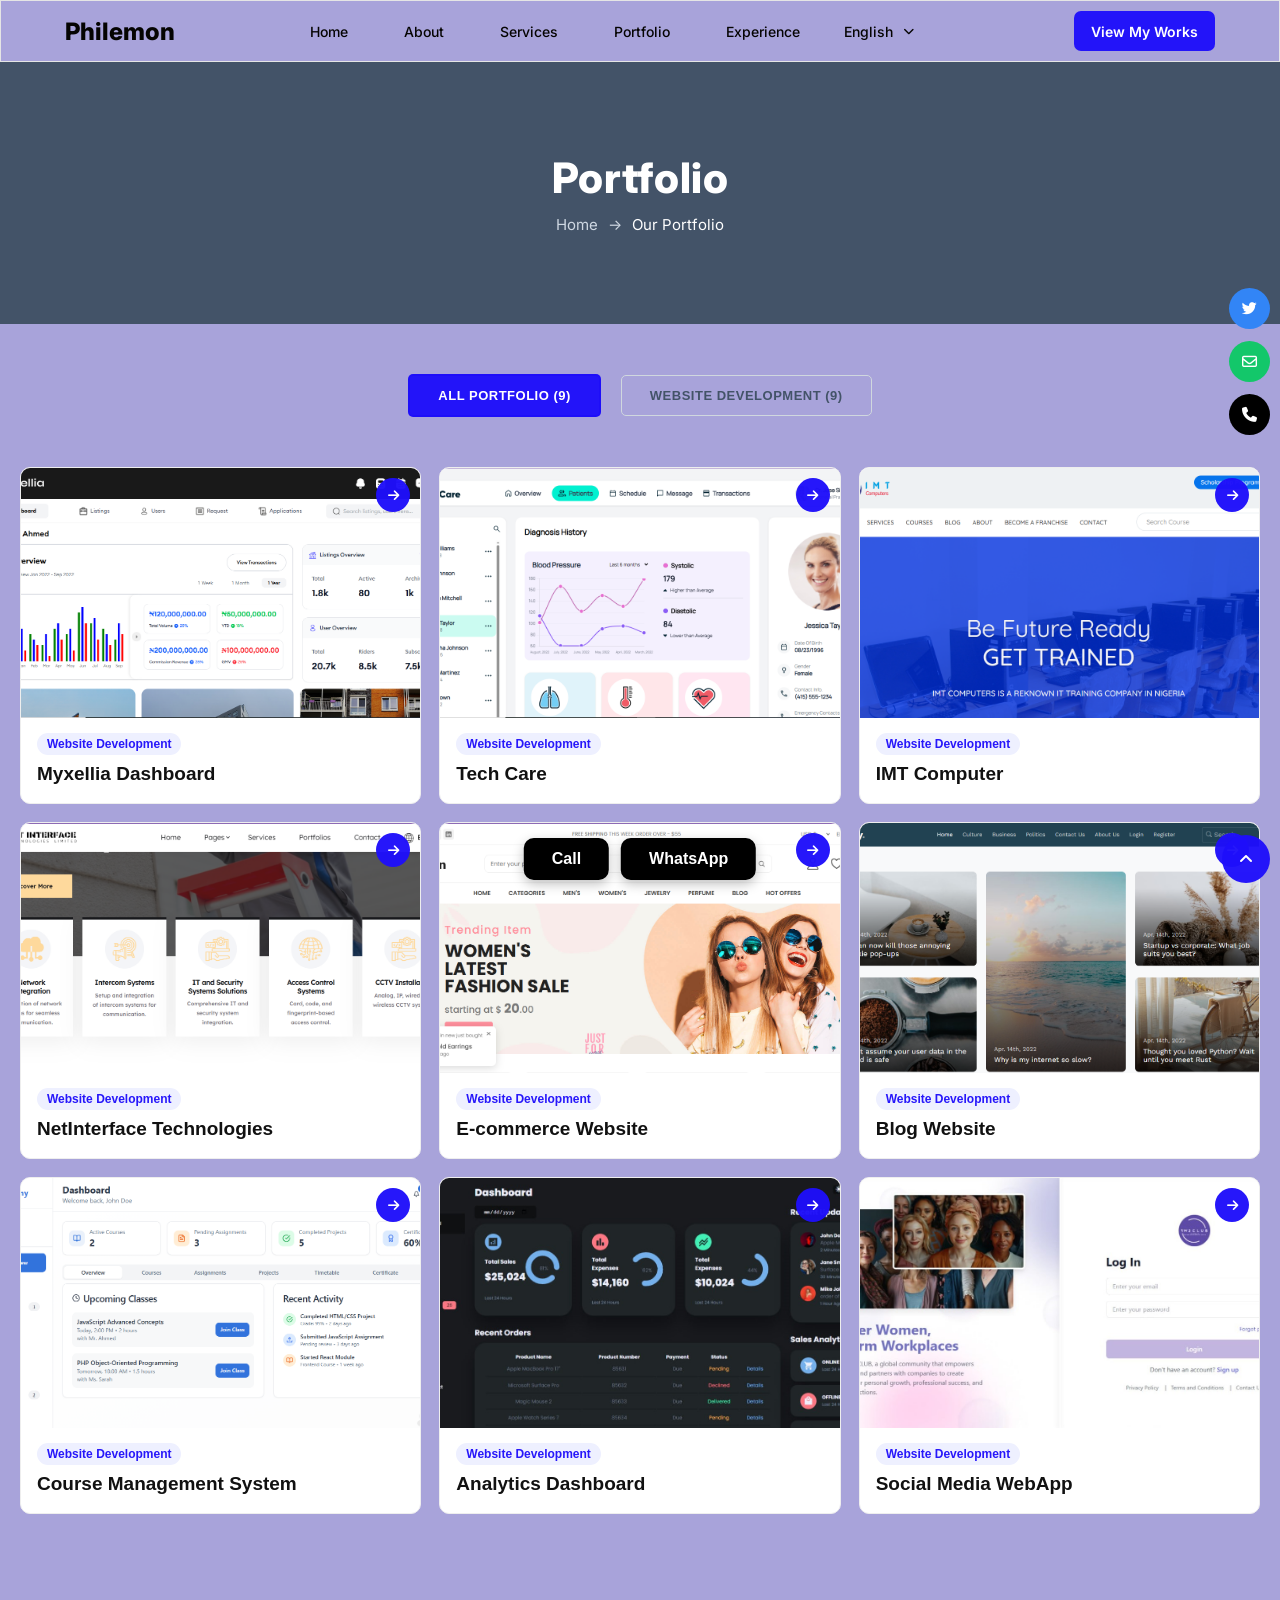
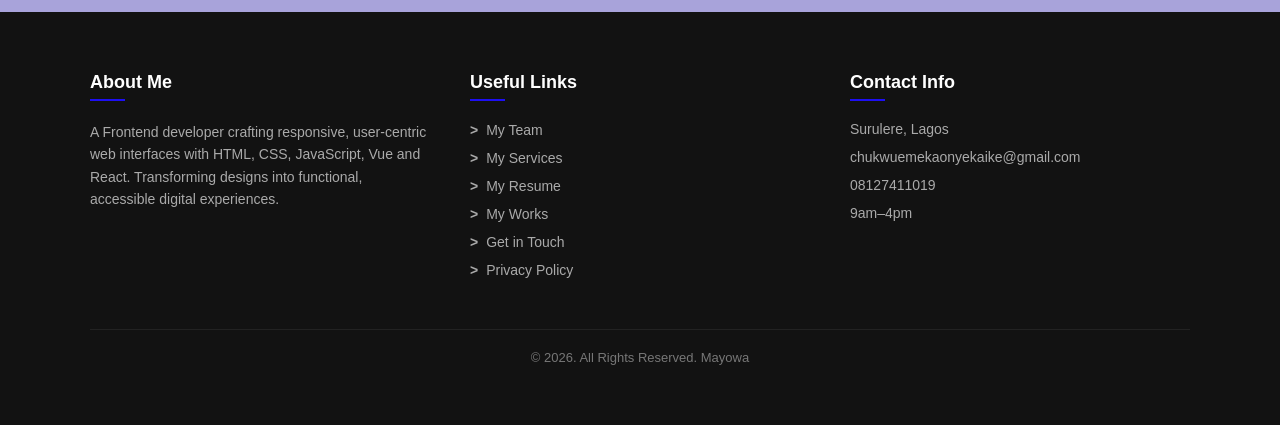
==== indexII.html @ e8e8dec0 "first commit" ====
<!DOCTYPE html>
<html lang="en">
<head>
    <meta charset="UTF-8">
    <meta name="viewport" content="width=device-width, initial-scale=1.0">
    <title>Portfolio - Philemon</title>
    
    <!-- Google Font (Inter for clean modern look) -->
    <link href="https://fonts.googleapis.com/css2?family=Inter:wght@400;500;600;700;800&display=swap" rel="stylesheet">
    
    <!-- Font Awesome Icon CDN -->
    <link rel="stylesheet" href="https://cdnjs.cloudflare.com/ajax/libs/font-awesome/6.5.1/css/all.min.css" />
    
    <!-- Custom CSS -->
    <link rel="stylesheet" href="styleII.css">
</head>
<body>

      <!-- =====================================
         1. HEADER / NAVIGATION BAR
    ====================================== -->

    <header class="header">

        <nav class="navbar">

            <!-- Website Logo -->
            <a href="#" class="logo">Philemon</a>

            <!-- Mobile Menu Toggle -->
            <input type="checkbox" id="menu-toggle">

            <label for="menu-toggle" class="menu-icon">
                <span></span>
                <span></span>
                <span></span>
            </label>

            <!-- Navigation Links -->
            <div class="nav-menu">

                <ul class="nav-links">

                    <li><a href="#home">Home</a></li>

                    <li><a href="#about">About</a></li>

                    <li><a href="#services">Services</a></li>

                    <li><a href="#portfolio">Portfolio</a></li>

                    <li><a href="#experience">Experience</a></li>

                </ul>

                <!-- Language Selector -->
                <div class="language-selector">

                    <a href="#" class="language">
                        English
                        <i class="fa-solid fa-chevron-down"></i>
                    </a>

                </div>

                <!-- View My Works Button -->
                <a href="#portfolio" class="work-button">
                    View My Works
                </a>

            </div>

        </nav>

    </header>
    

    <!-- ========================================== -->
    <!-- PORTFOLIO HERO / BANNER SECTION -->
    <!-- ========================================== -->
    <section class="portfolio-hero">
        <div class="hero-content">
            <h1>Portfolio</h1>
            <p class="breadcrumb">Home <span class="arrow">&rarr;</span> <span class="current">Our Portfolio</span></p>
        </div>

          <!-- FLOATING SOCIAL MEDIA ICONS -->
    <div class="social-icons">

        <!-- Twitter -->
        <a href="#" class="social-link twitter" aria-label="Twitter">
            <i class="fa-brands fa-twitter"></i>
        </a>

        <!-- Email -->
        <a href="mailto:your-email@example.com" class="social-link email" aria-label="Email">
            <i class="fa-regular fa-envelope"></i>
        </a>

        <!-- Phone -->
        <a href="tel:+2340000000000" class="social-link phone" aria-label="Phone">
            <i class="fa-solid fa-phone"></i>
        </a>
        


    </div>

</section>

    <!-- ========================================== -->
    <!-- PORTFOLIO FILTER BUTTONS SECTION -->
    <!-- ========================================== -->
    <section class="portfolio-filter-section">
        <div class="filter-buttons">
            <button class="filter-btn active">ALL PORTFOLIO (9)</button>
            <button class="filter-btn">WEBSITE DEVELOPMENT (9)</button>
        </div>
    </section>
    <div class="works-grid">
        <!-- CARD 1 -->
        <div class="work-card">
            <div class="work-img">
                <img src="images II/my xiella.png" alt="Myxellia Dashboard">
                <a href="#" class="work-arrow"><i class="fa-solid fa-arrow-right"></i></a>
            </div>
            <div class="work-info">
                <span class="work-tag">Website Development</span>
                <h3>Myxellia Dashboard</h3>
            </div>
        </div>

        <!-- CARD 2 -->
        <div class="work-card">
            <div class="work-img">
                <img src="images II/tech care.png" alt="Tech Care">
                <a href="#" class="work-arrow"><i class="fa-solid fa-arrow-right"></i></a>
            </div>
            <div class="work-info">
                <span class="work-tag">Website Development</span>
                <h3>Tech Care</h3>
            </div>
        </div>

        <!-- CARD 3 -->
        <div class="work-card">
            <div class="work-img">
                <img src="images II/IMT computer.png" alt="IMT Computer">
                <a href="#" class="work-arrow"><i class="fa-solid fa-arrow-right"></i></a>
            </div>
            <div class="work-info">
                <span class="work-tag">Website Development</span>
                <h3>IMT Computer</h3>
            </div>
        </div>

        <!-- CARD 4 -->
        <div class="work-card">
            <div class="work-img">
                <img src="images II/netineerface.png" alt="NetInterface Technologies">
                <a href="#" class="work-arrow"><i class="fa-solid fa-arrow-right"></i></a>
            </div>
            <div class="work-info">
                <span class="work-tag">Website Development</span>
                <h3>NetInterface Technologies</h3>
            </div>
        </div>

        <!-- CARD 5 -->
        <div class="work-card">
            <div class="work-img">
                <img src="images II/e-commerce website.png" alt="E-commerce Website">
                <a href="#" class="work-arrow"><i class="fa-solid fa-arrow-right"></i></a>
            </div>
            <div class="work-info">
                <span class="work-tag">Website Development</span>
                <h3>E-commerce Website</h3>
            </div>
        </div>

        <!-- CARD 6 -->
        <div class="work-card">
            <div class="work-img">
                <img src="images II/blog website.png" alt="Blog Website">
                <a href="#" class="work-arrow"><i class="fa-solid fa-arrow-right"></i></a>
            </div>
            <div class="work-info">
                <span class="work-tag">Website Development</span>
                <h3>Blog Website</h3>
            </div>
        </div>

        <!-- CARD 7 - NOW INSIDE GRID -->
        <div class="work-card">
            <div class="work-img">
                <img src="images II/course management.png" alt="Course Management System">
                <a href="#" class="work-arrow"><i class="fa-solid fa-arrow-right"></i></a>
            </div>
            <div class="work-info">
                <span class="work-tag">Website Development</span>
                <h3>Course Management System</h3>
            </div>
        </div>

        <!-- CARD 8 - NOW INSIDE GRID -->
        <div class="work-card">
            <div class="work-img">
                <img src="images II/analytical dashboard.jpg" alt="Analytics Dashboard">
                <a href="#" class="work-arrow"><i class="fa-solid fa-arrow-right"></i></a>
            </div>
            <div class="work-info">
                <span class="work-tag">Website Development</span>
                <h3>Analytics Dashboard</h3>
            </div>
        </div>

        <!-- CARD 9 - NOW INSIDE GRID -->
        <div class="work-card">
            <div class="work-img">
                <img src="images II/social media webapp.jpg" alt="Social Media WebApp">
                <a href="#" class="work-arrow"><i class="fa-solid fa-arrow-right"></i></a>
            </div>
            <div class="work-info">
                <span class="work-tag">Website Development</span>
                <h3>Social Media WebApp</h3>
            </div>
        </div>
        <section class="colored-banner-section">
  <!-- Your content or grid goes here -->
</section>

    </div> <!-- closes works-grid -->
</section> <!-- closes works-section -->
<div class="fixed-cta-bar">
  <a href="tel:+2340000000000" class="cta-btn">Call</a>
  <a href="https://wa.me/2340000000000" target="_blank" rel="noopener noreferrer" class="cta-btn">WhatsApp</a>
</div>

<footer class="footer">
  <div class="footer-container">
    
    <!-- Column 1: About Me -->
    <div class="footer-col">
      <h3>About Me</h3>
      <p>A Frontend developer crafting responsive, user-centric web interfaces with HTML, CSS, JavaScript, Vue and React. Transforming designs into functional, accessible digital experiences.</p>
    </div>

    <!-- Column 2: Useful Links -->
    <div class="footer-col">
      <h3>Useful Links</h3>
      <ul class="footer-links">
        <li><a href="#"><span>&gt;</span> My Team</a></li>
        <li><a href="#"><span>&gt;</span> My Services</a></li>
        <li><a href="#"><span>&gt;</span> My Resume</a></li>
        <li><a href="#"><span>&gt;</span> My Works</a></li>
        <li><a href="#"><span>&gt;</span> Get in Touch</a></li>
        <li><a href="#"><span>&gt;</span> Privacy Policy</a></li>
      </ul>
    </div>

    <!-- Column 3: Contact Info (Icons Removed) -->
    <div class="footer-col">
      <h3>Contact Info</h3>
      <ul class="footer-contact">
        <li>Surulere, Lagos</li>
        <li>chukwuemekaonyekaike@gmail.com</li>
        <li>08127411019</li>
        <li>9am–4pm</li>
      </ul>
    </div>

  </div>

  <!-- Bottom Bar -->
  <div class="footer-bottom">
    <p>&copy; 2026. All Rights Reserved. Mayowa</p>
  </div>
</footer>
<!-- Back to Top Button -->
<a href="#" class="back-to-top" id="scrollTopBtn" aria-label="Scroll to Top">
  <i class="fa-solid fa-angle-up"></i>
</a>
</body>
</html>
---- styleII.css ----
/* =========================================
   1. GLOBAL SETTINGS
========================================= */

* {
    margin: 0;
    padding: 0;
    box-sizing: border-box;
}

html {
    scroll-behavior: smooth;
}

body {
    font-family: 'Inter', sans-serif;
    background-color: #0e0101;
    color: #111111;
}

/* =========================================
   2. HEADER / NAVIGATION BAR
========================================= */

.header {
    width: 100%;
    min-height: 62px;
    background-color: #a8a3da;
    border: 1px solid #e5e5e5;
}

/* =========================================
   3. NAVBAR CONTAINER
========================================= */

.navbar {
    width: 100%;
    min-height: 60px;
    padding: 0 64px;
    display: flex;
    align-items: center;
    justify-content: space-between;
}

/* =========================================
   4. WEBSITE LOGO
========================================= */

.logo {
    font-size: 24px;
    font-weight: 800;
    color: #050402;
    text-decoration: none;
    white-space: nowrap;
}

/* =========================================
   5. NAVIGATION MENU
========================================= */

.nav-menu {
    display: flex;
    align-items: center;
}

.nav-links {
    display: flex;
    align-items: center;
    gap: 56px;
    list-style: none;
}

.nav-links li a {
    font-size: 14px;
    font-weight: 500;
    color: #050402;
    text-decoration: none;
    transition: color 0.3s ease;
}

.nav-links li a:hover {
    color: hsla(244, 96%, 52%, 0.966);
}

/* =========================================
   6. LANGUAGE SELECTOR
========================================= */

.language-selector {
    margin-left: 44px;
}

.language {
    display: flex;
    align-items: center;
    gap: 10px;
    font-size: 14px;
    font-weight: 500;
    color: #050402;
    text-decoration: none;
}

.language i {
    font-size: 11px;
}

/* =========================================
   7. VIEW MY WORKS BUTTON
========================================= */


.work-button {
    display: inline-flex;
    align-items: center;
    justify-content: center;
    height: 40px;
    padding: 0 17px;
    margin-left: 160px;
    background-color: hsla(244, 96%, 52%, 0.966);
    color: #ffffff;
    font-size: 14px;
    font-weight: 600;
    text-decoration: none;
    border-radius: 7px;
    white-space: nowrap;
    transition: background-color 0.3s ease;
}

.work-button:hover {
    background-color:hsla(244, 96%, 52%, 0.966);
}

/* =========================================
   8. MOBILE MENU ICON
========================================= */

#menu-toggle {
    display: none;
}

.menu-icon {
    display: none;
    cursor: pointer;
    flex-direction: column;
    gap: 5px;
}

.menu-icon span {
    width: 25px;
    height: 2px;
    background-color: #FAF9F6; 
    border-radius: 5px;
}

/* ========================================== */
/* PORTFOLIO HERO BANNER STYLES */
/* ========================================== */
.portfolio-hero {
    position: relative;
    background-color: #435368; /* Slate blue background from design */
    padding: 90px 20px;
    text-align: center;
    color: #ffffff;
}

.hero-content h1 {
    font-size: 42px;
    font-weight: 800;
    margin-bottom: 12px;
    letter-spacing: 0.5px;
}

.breadcrumb {
    font-size: 15px;
    color: #cfd8e3;
    font-weight: 400;
}

.breadcrumb .arrow {
    margin: 0 6px;
}

.breadcrumb .current {
    color: #ffffff;
}

/* =========================================
   16. FLOATING SOCIAL MEDIA ICONS - FIXED
========================================= */

.social-icons {
    position: fixed;
    right: 10px;
    top: 32%;
    display: flex;
    flex-direction: column;
    gap: 12px;
    z-index: 100;
}

.social-link {
    width: 41px;
    height: 41px;
    display: flex;
    align-items: center;
    justify-content: center;
    border-radius: 50%;
    color: #ffffff;
    font-size: 15px;
    text-decoration: none;
    transition: 0.3s ease;
}

.social-link:hover {
    transform: scale(1.1);
}

.twitter {
    background-color: #3285f6;
}

.email {
    background-color: #13c76a;
}

.phone {
    background-color: #000000 !important; /* FIXED: BLACK CIRCLE */
    color: #ffffff !important;
}


/* =========================================
   18. BACK TO TOP BUTTON
========================================= */

.back-to-top {
    width: 48px;
    height: 48px;
    position: fixed;
    right: 10px;
    bottom: 17px;
    display: flex;
    align-items: center;
    justify-content: center;
    background-color: hsla(244, 96%, 52%, 0.966);
    color: #ffffff;
    border-radius: 50%;
    font-size: 16px;
    text-decoration: none;
    z-index: 100;
    transition: 0.3s ease;
}

.back-to-top:hover {
    background-color:hsla(244, 96%, 52%, 0.966);
    transform: translateY(-4px);
}


/* ========================================== */
/* PORTFOLIO FILTER STYLES */
/* ========================================== */
.portfolio-filter-section {
    padding: 50px 20px;
    background-color: #a8a3da;
    
}

.filter-buttons {
    display: flex;
    justify-content: center;
    align-items: center;
    gap: 20px;
    flex-wrap: wrap;
}

.filter-btn {
    padding: 12px 28px;
    font-size: 13px;
    font-weight: 700;
    border-radius: 5px;
    cursor: pointer;
    letter-spacing: 0.5px;
    transition: all 0.3s ease;
}

/* Active Orange Button */
.filter-btn.active {
    background-color: hsla(244, 96%, 52%, 0.966);
    color: #ffffff;
    border: 2px solid hsla(244, 96%, 52%, 0.966);
}

/* Outline Button */
.filter-btn:not(.active) {
    background-color: transparent;
    color: #435368;
    border: 1px solid #d0d7de;
}

.filter-btn:not(.active):hover {
    border-color:hsla(244, 96%, 52%, 0.966);
    color: hsla(244, 96%, 52%, 0.966);
}


/* ========================================== */
/* RESPONSIVENESS (MOBILE & TABLET MEDIA QUERIES) */
/* ========================================== */

/* Tablet Screens (under 992px) */
@media screen and (max-width: 992px) {
    .navbar {
        padding: 15px 30px;
    }
    
    .nav-menu {
        gap: 20px;
    }
}

/* Mobile Screens (under 768px) */
@media screen and (max-width: 768px) {
    .nav-container {
        flex-direction: column;
        gap: 15px;
    }

    .nav-menu {
        flex-wrap: wrap;
        justify-content: center;
        gap: 15px;
    }

    .portfolio-hero {
        padding: 60px 20px;
    }

    .hero-content h1 {
        font-size: 32px;
    }

    .floating-sidebar {
        position: static;
        flex-direction: row;
        justify-content: center;
        margin-top: 30px;
    }

    .filter-buttons {
        flex-direction: column;
        width: 100%;
    }

    .filter-btn {
        width: 100%;
        max-width: 320px;
    }
}
.colored-banner-section {
    width: 100%;
    background-color: #a8a3da;
    padding: 40px 20px;
}
.works-grid {
    max-width: 1350px;
    margin: 0 auto;
    display: grid;
    grid-template-columns: repeat(3, 1fr);
    column-gap: 18px;
    row-gap: 18px; /* SMALL GAP - like your image */
    padding: 0 20px;
    box-sizing: border-box;
    background: #a8a3da;
}

.work-card {
    background: #fff;
    border: 1px solid #eeeeee;
    border-radius: 10px;
    overflow: hidden;
    transition: all 0.3s ease;
    
}

.work-card:hover {
    transform: translateY(-4px);
    box-shadow: 0 12px 25px rgba(0,0,0,0.08);
}

.work-img {
    position: relative;
    width: 100%;
    height: 250px;
    overflow: hidden;
    background: #f5f5f5;
}

.work-img img {
    width: 100%;
    height: 100%;
    object-fit: cover;
    object-position: top;
    display: block;
}

.work-arrow {
    position: absolute;
    top: 10px;
    right: 10px;
    width: 34px;
    height: 34px;
    background: hsla(244, 96%, 52%, 0.966);
    border-radius: 50%;
    display: flex;
    align-items: center;
    justify-content: center;
    color: #fff;
    font-size: 13px;
    text-decoration: none;
}

.work-info {
    padding: 14px 16px 18px;
}

.work-tag {
    display: inline-block;
    background: #eef0ff;
    color: hsla(244, 96%, 52%, 0.966);
    padding: 4px 10px;
    border-radius: 20px;
    font-size: 12px;
    font-weight: 600;
    margin-bottom: 8px;
    font-family: 'Poppins', sans-serif;
}

.work-info h3 {
    font-size: 19px;
    font-weight: 700;
    color: #111;
    font-family: 'Poppins', sans-serif;
}

/* RESPONSIVE */
@media (max-width: 1024px) {
    .works-grid { grid-template-columns: repeat(2, 1fr); }
}
@media (max-width: 600px) {
    .works-section { padding: 40px 0 50px; }
    .works-grid { 
        grid-template-columns: 1fr; 
        row-gap: 16px; 
        padding: 0 16px; 
    }
    .work-img { height: 210px; }
    .works-header h2 { font-size: 26px; }
}
/* Container fixed at the bottom center of the screen */
.fixed-cta-bar {
  position: fixed;
  bottom: 20px;
  left: 50%;
  transform: translateX(-50%);
  display: flex;
  gap: 12px;
  z-index: 9999;
}

/* Black pill-shaped button styling */
.cta-btn {
  background-color: #000000;
  color: #ffffff;
  padding: 12px 28px;
  font-family: sans-serif;
  font-size: 16px;
  font-weight: 600;
  text-decoration: none;
  border-radius: 10px; /* Adjust corner roundness if needed */
  box-shadow: 0 4px 12px rgba(0, 0, 0, 0.25);
  transition: transform 0.2s ease, opacity 0.2s ease;
  display: inline-flex;
  align-items: center;
  justify-content: center;
}

.cta-btn:hover {
  opacity: 0.9;
  transform: translateY(-2px);
}
/* Footer Layout */
.footer {
  background-color: #121212;
  color: #cccccc;
  font-family: sans-serif;
  padding: 60px 20px 60px 20px;
}

.footer-container {
  max-width: 1100px;
  margin: 0 auto;
  display: grid;
  grid-template-columns: repeat(auto-fit, minmax(280px, 1fr));
  gap: 40px;
  padding-bottom: 40px;
  border-bottom: 1px solid #222222;
}

/* Headings with orange accent line underneath */
.footer-col h3 {
  color: #ffffff;
  font-size: 18px;
  margin-bottom: 20px;
  position: relative;
  padding-bottom: 8px;
}

.footer-col h3::after {
  content: '';
  position: absolute;
  left: 0;
  bottom: 0;
  width: 35px;
  height: 2px;
  background-color: hsla(244, 96%, 52%, 0.966);
}

.footer-col p {
  font-size: 14px;
  line-height: 1.6;
  color: #aaaaaa;
}

/* Useful Links */
.footer-links {
  list-style: none;
  padding: 0;
  margin: 0;
}

.footer-links li {
  margin-bottom: 10px;
}

.footer-links a {
  color: #aaaaaa;
  text-decoration: none;
  font-size: 14px;
  transition: color 0.2s;
  display: inline-flex;
  align-items: center;
  gap: 8px;
}

.footer-links a span {
  color: #aaaaaa;
  font-weight: bold;
}

.footer-links a:hover {
  color: #ffffff;
}

/* Contact Info list */
.footer-contact {
  list-style: none;
  padding: 0;
  margin: 0;
}

.footer-contact li {
  font-size: 14px;
  color: #aaaaaa;
  margin-bottom: 12px;
}

/* Footer Bottom Copyright */
.footer-bottom {
  text-align: center;
  padding-top: 20px;
  font-size: 13px;
  color: #777777;
}
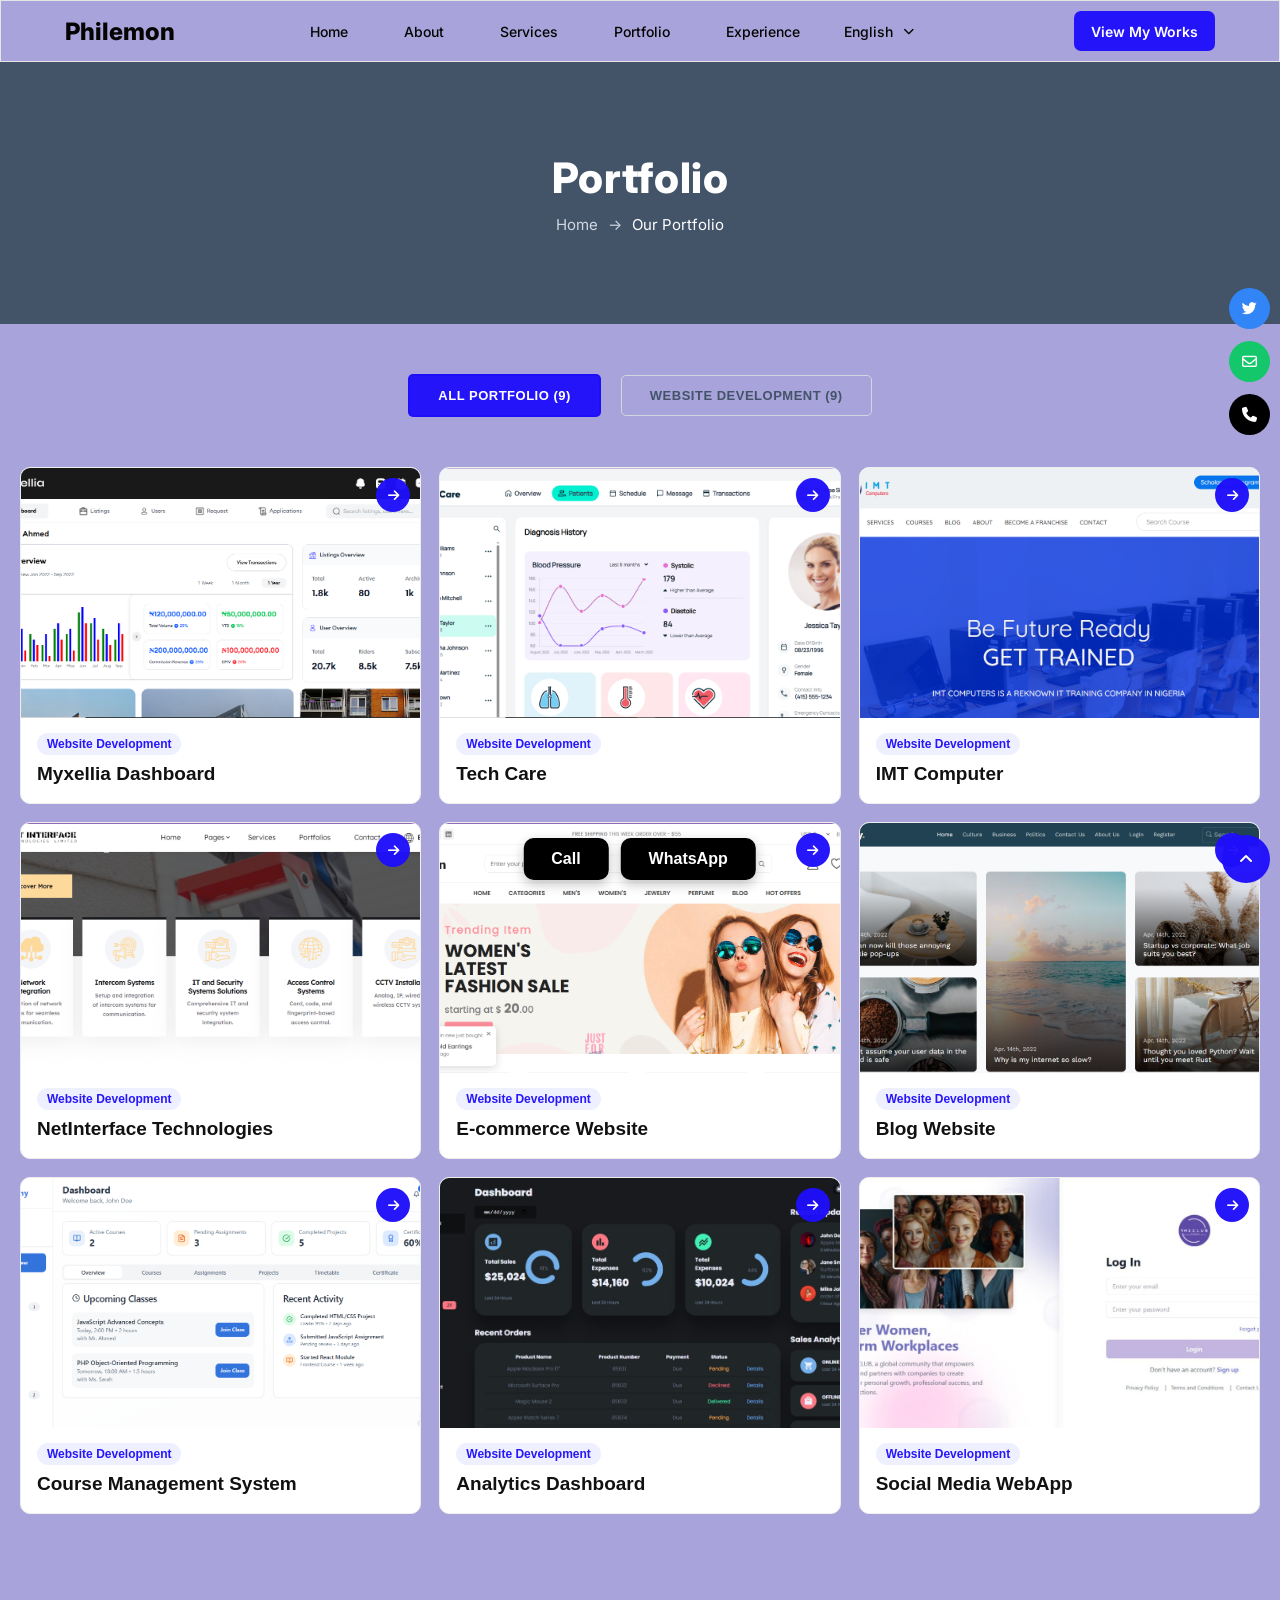
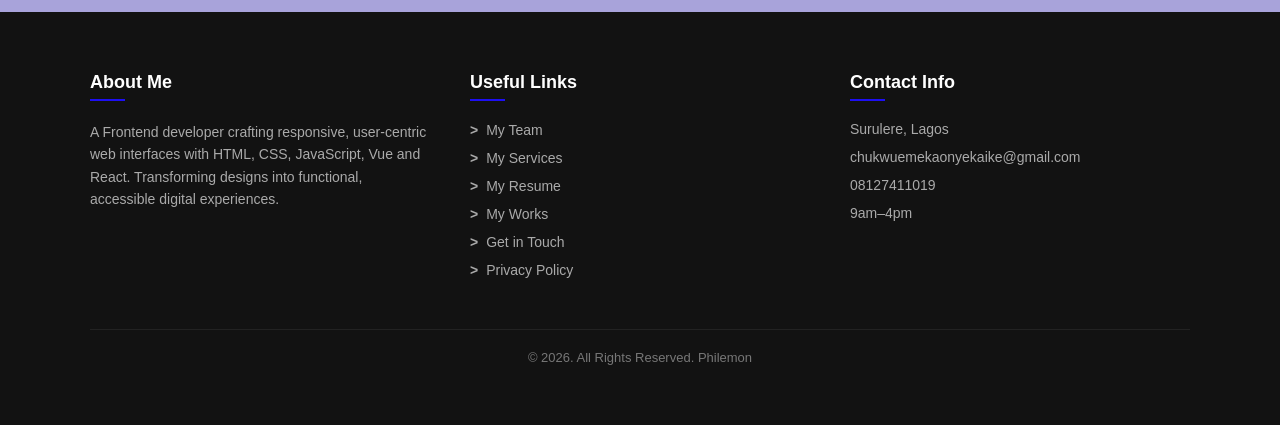
==== commit a9b28e49: "Update name and contact details - Change the name in the testimonials and footer to Philemon - Set t" ====
--- a/indexII.html
+++ b/indexII.html
@@ -25,7 +25,7 @@
         <nav class="navbar">
 
             <!-- Website Logo -->
-            <a href="#" class="logo">Philemon</a>
+            <a href="index.html" class="logo">Philemon</a>
 
             <!-- Mobile Menu Toggle -->
             <input type="checkbox" id="menu-toggle">
@@ -41,15 +41,15 @@
 
                 <ul class="nav-links">
 
-                    <li><a href="#home">Home</a></li>
-
-                    <li><a href="#about">About</a></li>
-
-                    <li><a href="#services">Services</a></li>
-
-                    <li><a href="#portfolio">Portfolio</a></li>
-
-                    <li><a href="#experience">Experience</a></li>
+                    <li><a href="index.html#home">Home</a></li>
+
+                    <li><a href="index.html#about">About</a></li>
+
+                    <li><a href="index.html#services">Services</a></li>
+
+                    <li><a href="indexII.html">Portfolio</a></li>
+
+                    <li><a href="index.html#experience">Experience</a></li>
 
                 </ul>
 
@@ -93,12 +93,12 @@
         </a>
 
         <!-- Email -->
-        <a href="mailto:your-email@example.com" class="social-link email" aria-label="Email">
+        <a href="mailto:chukwuemekaonyekaike@gmail.com" class="social-link email" aria-label="Email">
             <i class="fa-regular fa-envelope"></i>
         </a>
 
         <!-- Phone -->
-        <a href="tel:+2340000000000" class="social-link phone" aria-label="Phone">
+        <a href="tel:+2348127411019" class="social-link phone" aria-label="Phone">
             <i class="fa-solid fa-phone"></i>
         </a>
         
@@ -230,10 +230,9 @@
 </section>
 
     </div> <!-- closes works-grid -->
-</section> <!-- closes works-section -->
 <div class="fixed-cta-bar">
-  <a href="tel:+2340000000000" class="cta-btn">Call</a>
-  <a href="https://wa.me/2340000000000" target="_blank" rel="noopener noreferrer" class="cta-btn">WhatsApp</a>
+  <a href="tel:+2348127411019" class="cta-btn">Call</a>
+  <a href="https://wa.me/2348127411019" target="_blank" rel="noopener noreferrer" class="cta-btn">WhatsApp</a>
 </div>
 
 <footer class="footer">
@@ -273,7 +272,7 @@
 
   <!-- Bottom Bar -->
   <div class="footer-bottom">
-    <p>&copy; 2026. All Rights Reserved. Mayowa</p>
+    <p>&copy; 2026. All Rights Reserved. Philemon</p>
   </div>
 </footer>
 <!-- Back to Top Button -->
--- a/styleII.css
+++ b/styleII.css
@@ -148,7 +148,7 @@
 .menu-icon span {
     width: 25px;
     height: 2px;
-    background-color: #FAF9F6; 
+    background-color: #050402; 
     border-radius: 5px;
 }
 
@@ -308,6 +308,14 @@
 /* RESPONSIVENESS (MOBILE & TABLET MEDIA QUERIES) */
 /* ========================================== */
 
+/* Laptop Screens (under 1100px) */
+@media screen and (max-width: 1100px) {
+    .navbar { padding: 0 35px; }
+    .nav-links { gap: 25px; }
+    .language-selector { margin-left: 25px; }
+    .work-button { margin-left: 35px; }
+}
+
 /* Tablet Screens (under 992px) */
 @media screen and (max-width: 992px) {
     .navbar {
@@ -319,16 +327,41 @@
     }
 }
 
+/* Hamburger Menu (under 850px) */
+@media screen and (max-width: 850px) {
+    .navbar { padding: 0 25px; }
+    .menu-icon { display: flex; }
+    .nav-menu {
+        display: none;
+        position: absolute;
+        top: 62px;
+        left: 0;
+        width: 100%;
+        padding: 25px;
+        background-color: #00008B;
+        flex-direction: column;
+        align-items: flex-start;
+        gap: 25px;
+        z-index: 100;
+        border-top: 1px solid #1a1a8a;
+    }
+    #menu-toggle:checked ~ .nav-menu { display: flex; }
+    .nav-links {
+        width: 100%;
+        flex-direction: column;
+        align-items: flex-start;
+        gap: 22px;
+    }
+    .nav-links li a { font-size: 15px; color: #ffffff; }
+    .language { color: #ffffff; }
+    .language-selector { margin-left: 0; }
+    .work-button { margin-left: 0; }
+}
+
 /* Mobile Screens (under 768px) */
 @media screen and (max-width: 768px) {
     .nav-container {
         flex-direction: column;
-        gap: 15px;
-    }
-
-    .nav-menu {
-        flex-wrap: wrap;
-        justify-content: center;
         gap: 15px;
     }
 
@@ -456,6 +489,14 @@
     }
     .work-img { height: 210px; }
     .works-header h2 { font-size: 26px; }
+    .navbar { padding: 0 20px; }
+    .nav-menu { padding: 25px 20px; }
+    .social-icons { right: 5px; top: 35%; gap: 10px; }
+    .social-link { width: 35px; height: 35px; font-size: 13px; }
+    .back-to-top { width: 42px; height: 42px; bottom: 12px; }
+    .fixed-cta-bar { bottom: 12px; gap: 8px; }
+    .cta-btn { padding: 10px 18px; font-size: 14px; }
+    .footer { padding-bottom: 80px; }
 }
 /* Container fixed at the bottom center of the screen */
 .fixed-cta-bar {
